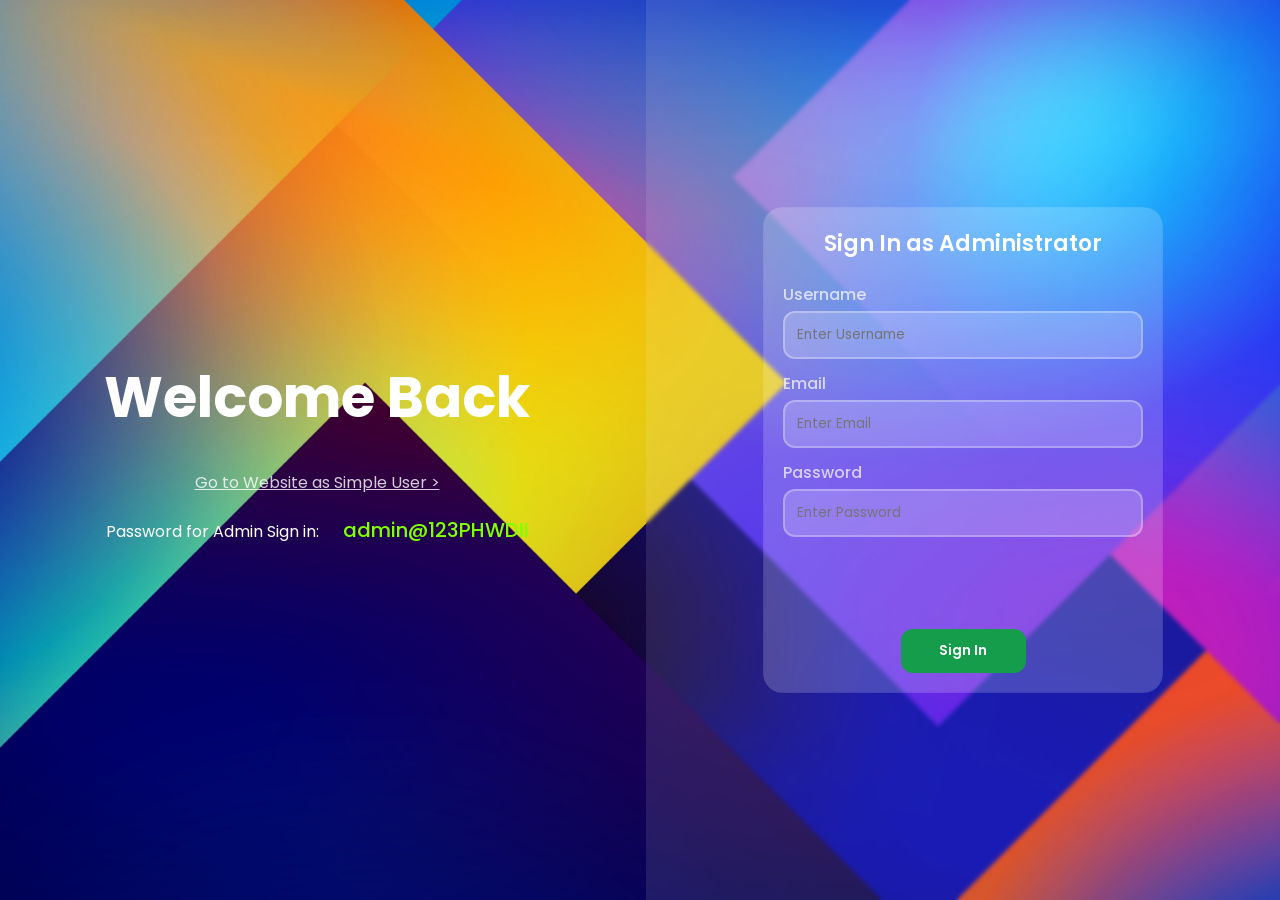
==== index.html @ 5fd524c6 "Initial commit" ====
<!doctype html>
<html lang="en">
  <head>
    <meta charset="UTF-8" />
    <meta name="viewport" content="width=device-width, initial-scale=1.0" />
    <title>Sign In Form</title>
    <link rel="stylesheet" href="indexStyle.css" />
  </head>
  <body>
    <div class="container">
      <div class="conver">
        <p class="title reveal-right">Welcome Back</p>
        <a class="reveal-right" href="Website/website.html" target="_blank"
          >Go to Website as Simple User ></a
        >
        <p class="showPassword reveal-right">
          Password for Admin Sign in: <span>admin@123PHWDII</span>
        </p>
      </div>
      <div class="form">
        <form id="formSendData" class="reveal-up">
          <p>Sign In as Administrator</p>
          <div class="fill reveal-left">
            <label for="">Username</label>
            <input
              type="text"
              placeholder="Enter Username"
              autocomplete="off"
              id="usernameInput"
            />
          </div>
          <div class="fill reveal-left">
            <label for="">Email</label>
            <input
              type="email"
              placeholder="Enter Email"
              id="emailInput"
              autocomplete="off"
            />
          </div>
          <div class="fill reveal-left">
            <label for="">Password</label>
            <input
              type="password"
              placeholder="Enter Password"
              id="passwordInput"
            />
          </div>
          <button id="btnSignIn" class="reveal-left">Sign In</button>
        </form>
      </div>
    </div>
  </body>
  <script src="main.js"></script>
</html>
---- indexStyle.css ----
@import url("https://fonts.googleapis.com/css2?family=Poppins:ital,wght@0,100;0,200;0,300;0,400;0,500;0,600;0,700;0,800;0,900;1,100;1,200;1,300;1,400;1,500;1,600;1,700;1,800;1,900&display=swap");
* {
  margin: 0;
  padding: 0;
  box-sizing: border-box;
  font-family: "Poppins", sans-serif;
}
html {
  scroll-behavior: smooth;
}
body {
  width: 100%;
  height: 100vh;
  background-image: url(Image/bg.jpg);
  background-position: center;
  background-repeat: no-repeat;
  background-size: cover;
  background-attachment: fixed;
}
.container {
  width: 100%;
  height: 100%;
  display: flex;
  justify-content: center;
  align-items: center;
  gap: 12px;
}
.conver {
  width: 100%;
  height: 100%;
  display: flex;
  justify-content: center;
  align-items: center;
  flex-direction: column;
  .title {
    font-size: 56px;
    color: white;
    font-weight: 700;
    margin-bottom: 30px;
  }
  a {
    font-size: 16px;
    display: block;
    color: rgba(255, 255, 255, 0.8);
    transition: all ease-in-out 0.5s;
  }
  a:hover {
    color: rgba(255, 255, 255, 0.3);
    transition: all ease-in-out 0.5s;
  }
  .showPassword {
    margin-top: 20px;
    font-size: 16px;
    color: white;
    span {
      font-size: 20px;
      margin-left: 20px;
      font-weight: 500;
      color: chartreuse;
    }
  }
}
.form {
  width: 100%;
  height: 100%;
  display: flex;
  justify-content: center;
  align-items: center;
  flex-direction: column;
  background-color: rgba(255, 255, 255, 0.1);
  backdrop-filter: blur(2px);
  form {
    width: 400px;
    background-color: rgba(255, 255, 255, 0.1);
    color: white;
    backdrop-filter: blur(1px);
    padding: 20px;
    border-radius: 20px;
    display: flex;
    flex-direction: column;
    justify-content: center;
    align-items: center;
    gap: 12px;
    p {
      font-size: 22px;
      font-weight: 600;
      margin-bottom: 10px;
    }
    .fill {
      width: 100%;
      display: flex;
      flex-direction: column;
      justify-content: center;
      align-items: center;
      gap: 4px;
      label {
        width: 100%;
        font-size: 16px;
        font-weight: 500;
        color: rgba(255, 255, 255, 0.7);
      }
      input {
        width: 100%;
        padding: 12px;
        border: solid 2px rgba(255, 255, 255, 0.3);
        background-color: rgba(255, 255, 255, 0.1);
        outline: none;
        color: white;
        backdrop-filter: blur(1px);
        border-radius: 12px;
      }
    }
    #btnSignIn {
      margin-top: 80px;
      width: 125px;
      padding: 12px;
      border-radius: 12px;
      border: none;
      background-color: rgb(21, 157, 75);
      color: white;
      font-weight: 600;
      cursor: pointer;
      transition: all ease-in-out 0.5s;
    }
    #btnSignIn:hover {
      background-color: rgb(35, 169, 88);
      transition: all ease-in-out 0.5s;
    }
  }
}

.reveal-up {
  opacity: 0.5;
  transform: translateY(60px);
  transition: all 0.8s ease;
}
.reveal-left {
  opacity: 0.5;
  transform: translateX(60px);
  transition: all 0.8s ease;
}
.reveal-right {
  opacity: 0.5;
  transform: translateX(-60px);
  transition: all 0.8s ease;
}
.show {
  opacity: 1;
  transform: translate(0, 0);
}
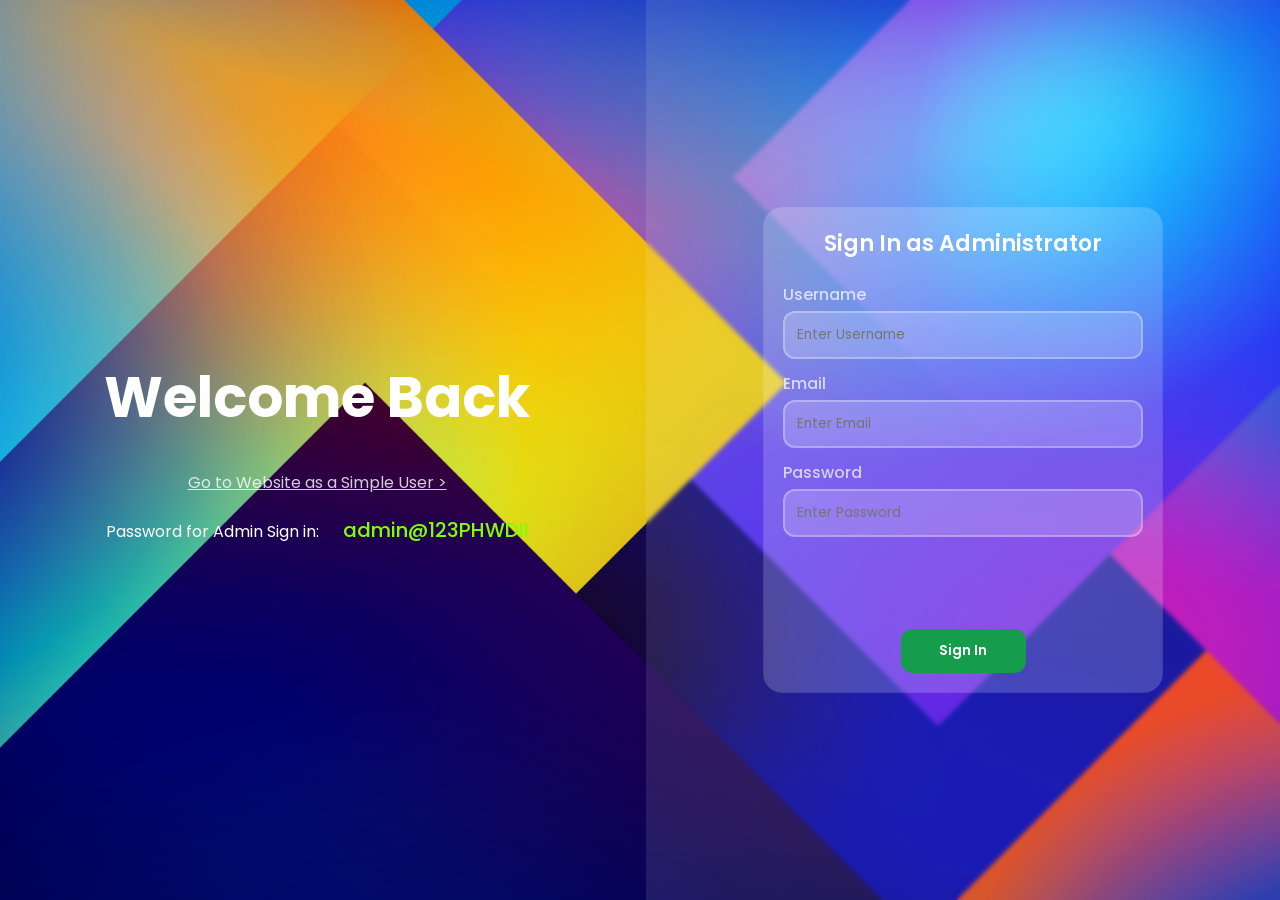
==== commit b209cdf0: "Update Booking Cart" ====
--- a/index.html
+++ b/index.html
@@ -5,13 +5,14 @@
     <meta name="viewport" content="width=device-width, initial-scale=1.0" />
     <title>Sign In Form</title>
     <link rel="stylesheet" href="indexStyle.css" />
+    <link rel="shortcut icon" href="Image/newlogo.jpg" type="image/x-icon" />
   </head>
   <body>
     <div class="container">
       <div class="conver">
         <p class="title reveal-right">Welcome Back</p>
         <a class="reveal-right" href="Website/website.html" target="_blank"
-          >Go to Website as Simple User ></a
+          >Go to Website as a Simple User ></a
         >
         <p class="showPassword reveal-right">
           Password for Admin Sign in: <span>admin@123PHWDII</span>
--- a/indexStyle.css
+++ b/indexStyle.css
@@ -148,3 +148,62 @@
   opacity: 1;
   transform: translate(0, 0);
 }
+
+@media (max-width: 900px) {
+  .container {
+    flex-direction: column;
+  }
+  .conver {
+    height: 260px;
+    margin-top: 20px;
+    .title {
+      font-size: 46px;
+      margin-bottom: 20px;
+    }
+  }
+  .form {
+    width: 100%;
+    height: 700px;
+    backdrop-filter: blur(0px);
+    form {
+      width: 400px;
+    }
+  }
+}
+
+@media (max-width: 600px) {
+  body {
+    width: 100%;
+    height: auto;
+  }
+  .conver {
+    width: 100%;
+    height: 220px;
+    .title {
+      font-size: 16px;
+    }
+    a {
+      font-size: 12px;
+    }
+    .showPassword {
+      margin-top: 10px;
+      font-size: 12px;
+      span {
+        font-size: 14px;
+      }
+    }
+  }
+  .form {
+    height: auto;
+    form {
+      width: 90%;
+      margin-bottom: 30px;
+      margin-top: 0;
+      p {
+        font-size: 22px;
+        font-weight: 600;
+        margin-bottom: 10px;
+      }
+    }
+  }
+}
